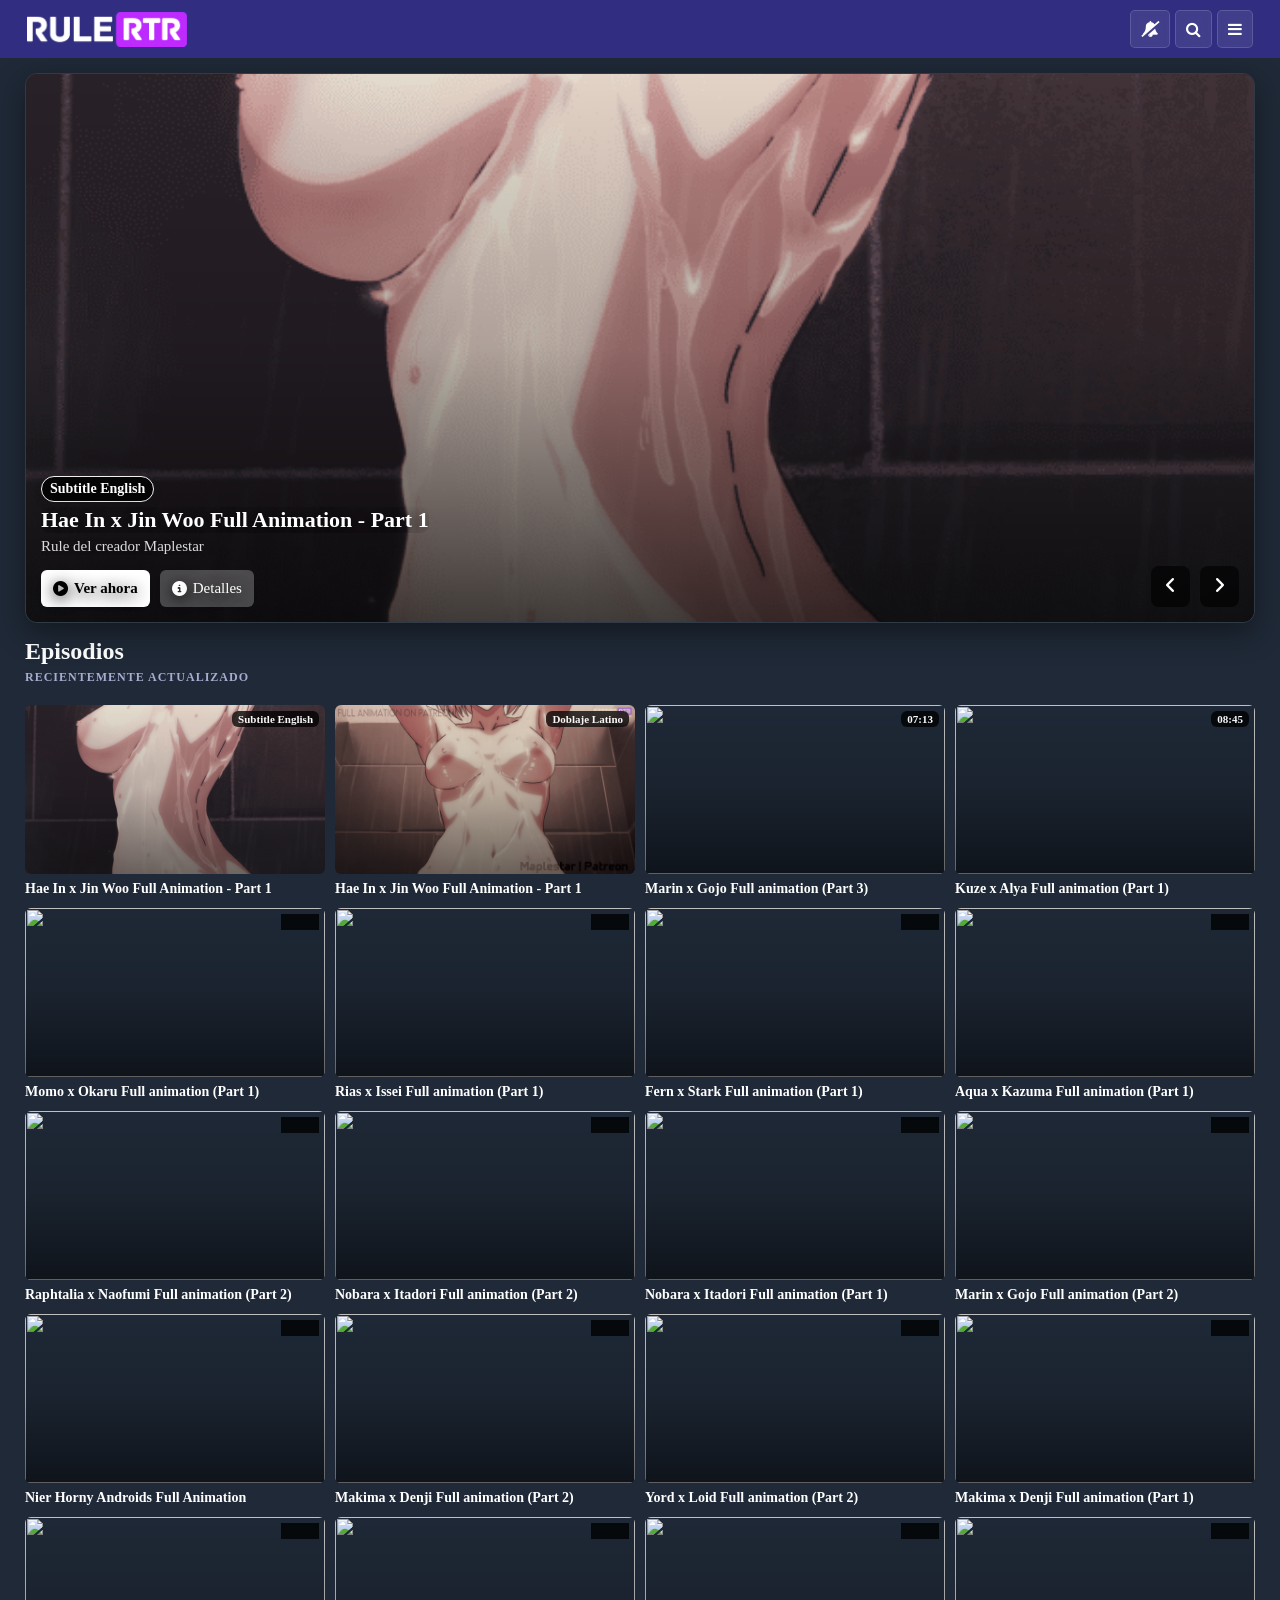
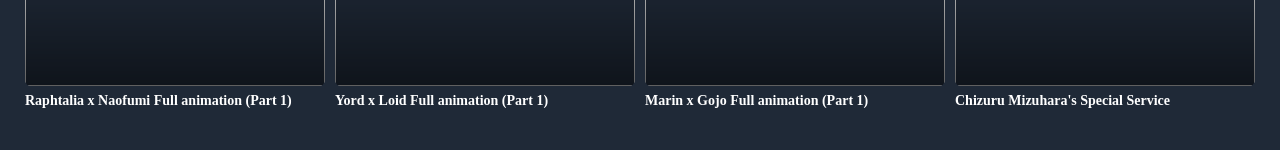
==== index.html @ 1c59bb8b "Update index.html" ====
<!DOCTYPE html>
<html lang="es">
<head>

<script src="https://cdn.onesignal.com/sdks/web/v16/OneSignalSDK.page.js" defer></script>
<script src="/assets/js/Onesignalpush.js" defer></script>
  
<!-- Font Awesome -->
<link rel="stylesheet" href="https://cdnjs.cloudflare.com/ajax/libs/font-awesome/6.5.0/css/all.min.css">
<link rel="stylesheet" href="/assets/css/font-awesome.min.css">
<link rel="preconnect" href="https://fonts.googleapis.com">
<link rel="preconnect" href="https://fonts.gstatic.com" crossorigin>
<link href="https://fonts.googleapis.com/css2?family=Open+Sans:wght@400;600;700;800&display=swap" rel="stylesheet">
<link href="https://fonts.googleapis.com/css2?family=Inter:wght@300;400;500;600;700;800&display=swap" rel="stylesheet">
<link rel="icon" href="https://rule.animertr.com/favicon.ico" type="image/x-icon">
      
<meta property="og:type" content="website">
<meta content='R34 Online | Rule.AnimeRTR.com' property='og:title'/>
<meta content='https://rule.animertr.com' property='og:url'/>
<meta content='article' property='og:type'/>
<meta content='RuleRTR' property='og:site_name'/>
<meta content='Página para ver Rule34 sin anuncios gratis y descargas directas.' property='og:description'/>
<meta content='https://rule.animertr.com/RuleRTR-Portada.webp' property='og:image'/>
<meta content='es_ES' property='og:locale'/>
<meta content='en_US' property='og:locale:alternate'/>
<meta content='en_GB' property='og:locale:alternate'/>
<meta content='RuleRTR' name='twitter:title'/>
<meta content='USARIO-TWITTER' name='twitter:site'/>
<meta content='USARIO-TWITTER' name='twitter:creator'/>
<meta content='summary_large_image' name='twitter:card'/>

  
<!-- CSS Style Configuracion -->
  <link rel="stylesheet" href="/assets/css/header.css">
  <link rel="stylesheet" href="styles.css">
  <link rel="stylesheet" href="/assets/css/copiar.css">
  

  <meta charset="UTF-8" />
  <meta name="viewport" content="width=device-width, initial-scale=1.0" />

  <title> RuleRTR </title>

</head>
  <body>
<header class="header">
  <div class="header-container">
    
<!-- LOGO IZQUIERDA -->
<div class="logo">
  <a href="/">
    <img src="/assets/img/logo.webp">
  </a>
</div>

  <!-- DERECHA -->
  <div class="actions">
  <!-- 🔔 CAMPANA -->
  <button class="icon-btn" id="notifToggle">
    <i class="fa fa-bell-slash" id="bellIcon"></i>
  </button>
  <!-- 🔍 BUSCADOR -->
  <button class="icon-btn" onclick="abrirBusqueda()">
    <i class="fa fa-search"></i>
  </button>
  <!-- ☰ MENU -->
  <button class="icon-btn" onclick="toggleMenu()">
    <i class="fa fa-bars"></i>
  </button>
  </div>

<div id="searchBar">
 <div class="search-container">

  <div class="search-input-wrap">
    <i class="fa fa-search"></i>
    <input type="text" id="searchInput" placeholder="Buscar doujin/codigo..." />
  </div>
  <!-- BOTÓN FILTROS -->
  <a href="/catalogo/" class="filter-btn">
    <i class="fa fa-sliders"></i>
    <span>Filtros</span>
  </a>
  <!-- TU BOTÓN X -->
  <button onclick="cerrarBusqueda()">
    <i class="fa fa-times"></i>
  </button>

</div>
</div>

<!-- WARNING -->
<div id="notifWarning">
  <span class="close" id="closeWarning">✖</span>
  <p style="margin:5px 0;">🔕 Notificaciones bloqueadas</p>
  <a href="https://media.onesignal.com/web-sdk/bell/edge-unblock.png" target="_blank">
    <img src="https://media.onesignal.com/web-sdk/bell/edge-unblock.png">
  </a>
</div>

<!-- TOAST -->
<div id="notifToast">
  <span class="close" id="closeToast">✖</span>
  <p id="toastText" style="margin:5px 0;"></p>
</div>
        

<!-- OVERLAY -->
<div id="overlay" onclick="toggleMenu()"></div>

<!-- MENÚ -->
<div id="menu">
  <div class="menu-links">
    <a href="/"><i class="fa fa-home"></i>Inicio</a>
    <a href="/assets/link/Anime"><i class="fa fa-play-circle"></i>Anime</a>
    <a href="/assets/link/Hentai"><i class="fa fa-heart"></i>Hentai</a>
    <a href="/assets/link/Doujins"><i class="fa fa-book"></i>Doujins</a>
    <a href="/assets/link/Rule34"><i class="fa fa-fire"></i>Rule34</a>
    <a href="/assets/link/ErogeGames"><i class="fa fa-gamepad"></i>EroGames</a>
    <a href="/assets/link/DMCA"><i class="fa fa-ban"></i>DMCA</a>
    <a href="/assets/link/Contacto"><i class="fa fa-envelope"></i>Contacto</a>
    <a href="/assets/link/Donar"><i class="fa fa-paypal"></i>Donar</a>
    <a href="/assets/link/Donar"><i class="fa fa-gift"></i>Membresias</a>
    <a href="/biblioteca"><i class="fa fa-bookmark"></i>Mis Guardados</a>
  </div>

  <div class="menu-social">
    <a href="/assets/link/Twitter" title="X/Twitter"><i class="fa fa-twitter"></i></a>
    <a href="/assets/link/WhatsApp" title="WhatsApp"><i class="fa fa-whatsapp"></i></a>
    <a href="/assets/link/Facebook" title="Facebook"><i class="fa fa-facebook"></i></a>
    <a href="/assets/link/YouTube" title="YouTube"><i class="fa fa-youtube-play"></i></a>
    <a href="/assets/link/Donar" title="Donar"><i class="fa fa-paypal"></i></a>
  </div>
</div>
 
</header>
   

<!-- JS Script Configuracion -->
  <script src="/assets/js/header.js"></script>
  <script src="/assets/js/zoom.js"></script>





    

      
<!-- AQUI COMIENZA EL HTML NORMAL CON JS NORMAL -->
<div class="container">
<div class="slider">
    <div class="slides" id="slides"></div>

    <div class="slider-nav">
    <button onclick="moveSlide(-1)"><i class="fa-solid fa-angle-left"></i></button>
    <button onclick="moveSlide(1)"><i class="fa-solid fa-angle-right"></i></button>
    </div>
  
</div>


<div class="titulo-seccion">
  <h2>Episodios</h2>
  <p>RECIENTEMENTE ACTUALIZADO</p>
</div>


<div class="grid" id="grid"></div>

<script src="app.js"></script>



<div style="height: 40px;"></div>
    
</body>
</html>
---- assets/css/header.css ----
* {
  box-sizing: border-box;
}

@font-face {
  font-family: 'Comic Neue';
  src: url('../fuentes/comic-neue/ComicNeue-Regular.ttf') format('truetype');
  font-weight: 400;
}

@font-face {
  font-family: 'Comic Neue';
  src: url('../fuentes/comic-neue/ComicNeue-Bold.ttf') format('truetype');
  font-weight: 700;
}


@font-face {
  font-family: 'Open Sans';
  src: url('../fuentes/open-sans/OpenSans-Regular.ttf') format('truetype');
  font-weight: 400;
}
@font-face {
  font-family: 'Open Sans';
  src: url('../fuentes/open-sans/OpenSans-SemiBold.ttf') format('truetype');
  font-weight: 600;
}
@font-face {
  font-family: 'Open Sans';
  src: url('../fuentes/open-sans/OpenSans-Bold.ttf') format('truetype');
  font-weight: 700;
}

@font-face {
  font-family: 'Rubik';
  src: url('../fuentes/rubik/Rubik-Regular.ttf') format('truetype');
  font-weight: 400;
}
@font-face {
  font-family: 'Rubik';
  src: url('../fuentes/rubik/Rubik-Medium.ttf') format('truetype');
  font-weight: 500;
}
@font-face {
  font-family: 'Rubik';
  src: url('../fuentes/rubik/Rubik-Bold.ttf') format('truetype');
  font-weight: 700;
}


/* RESET */
html, body {
  margin: 0;
  padding: 0;
  font-family: 'Open Sans', sans-serif;
}

/* HEADER */
.header {
  background: #312e81;
  position: sticky;
  top: 0;
  z-index: 1000;
}

.header-container {
  max-width: 1250px;
  margin: 0 auto; /* 🔥 centra horizontalmente */
  display: flex;
  justify-content: space-between;
  align-items: center;
  padding: 10px 12px 10px 12px; /* Arriba | Derecha | Abajo | Izquierda */
}

/* LOGO */
.logo img {
  height: 35px;
  display: block;
  filter: saturate(1.4) brightness(1.1);
}

/* ICONOS DERECHA */
.actions {
  display: flex;
  gap: 5px;
}

.actions i {
  color: white;
  font-size: 18px;
  cursor: pointer;
  transition: 0.3s;
}

.actions i:hover {
  color: #775cdc;
}

/* MENÚ IZQUIERDA */
#menu {
  position: fixed;
  top: 0;
  left: -260px;
  width: 250px;
  height: 100%;
  background-color: #00384d;
  box-shadow: 2px 0 5px rgba(0,0,0,0.5);
  z-index: 9999999999999999999999999999999;
  transition: left 0.3s ease;
  display: flex;
  flex-direction: column;
  justify-content: space-between;
}

#menu.open {
  left: 0;
}

/* LINKS */
.menu-links a {
  padding: 14px 20px;
  border-bottom: 1px solid rgba(255, 255, 255, 0.1);
  color: white;
  text-decoration: none;
  font-weight: 500;
  font-size: 14px;
  display: flex;
  align-items: center;
  transition: background-color 0.3s ease;
}

.menu-links a:hover {
  background: rgba(255,255,255,0.1);
}
.menu-links a i {
  margin-right: 10px;
  width: 20px;
  text-align: center;
}

/* Mini Div */
.icon-btn {
  background: rgba(255, 255, 255, 0.08); /* 🔥 fondo suave */
  border: 1px solid rgba(255, 255, 255, 0.15); /* borde tenue */
  padding: 10px;
  border-radius: 5px; /* 🔥 más cuadrado redondeado */
  cursor: pointer;

  display: flex;
  align-items: center;
  justify-content: center;

  backdrop-filter: blur(6px); /* ✨ efecto glass */
  -webkit-backdrop-filter: blur(6px);

  transition: all 0.25s ease;
}

.icon-btn i {
 color: rgba(255,255,255,0.9);

  color: white;
  font-size: 16px;
  pointer-events: none; /* 👈 importante */
}

/* Efecto hover bonito */
.icon-btn:hover {
  background: rgba(255, 255, 255, 0.15);

}

/* REDES ABAJO */
.menu-social {
  display: flex;
  justify-content: space-around;
  padding: 12px 0;
  border-top: 1px solid rgba(255,255,255,0.1);
}

.menu-social i {
  color: white;
  font-size: 18px;
  transition: 0.3s;
}

.menu-social i:hover {
  color: #775cdc;
}

/* OVERLAY */
#overlay {
  position: fixed;
  top: 0;
  left: 0;
  width: 100%;
  height: 100%;
  background: rgba(0,0,0,0.4);
  display: none;
  z-index: 1500;
}

#overlay.active {
  display: block;
}

/* BLOQUEAR SCROLL */
.no-scroll {
  overflow: hidden;
}

/* 🔍 BARRA DENTRO DEL HEADER */
#searchBar {
  position: absolute;
  top: 0;
  left: 0;
  width: 100%;
  height: 100%;
  background: #312e81;
  display: flex;
  align-items: center;
  z-index: 2000;
  transform: translateY(-100%);
  transition: 0.3s ease;  
}

#searchBar.active {
  transform: translateY(0);
}

/* INPUT */
.search-container{
  max-width: 1250px;
  width: 100%;
  margin: 0 auto;
  padding: 0 10px;

  display: flex;
  align-items: center;
  gap: 6px;
}

/* INPUT WRAP (FINO) */
.search-input-wrap{
  flex: 1;
  min-width: 0;
  height: 34px;

  display: flex;
  align-items: center;
  gap: 6px;

  padding: 0 10px;

  border-radius: 8px;
  border: 1px solid rgba(255,255,255,0.08);

  background: rgba(0,0,0,0.18);
}

/* ICONO */
.search-input-wrap i{
  font-size: 13px;
  color: rgba(255,255,255,0.55);
}

/* INPUT */
#searchBar input{
  flex: 1;
  height: 100%;
  background: transparent;
  border: none;
  outline: none;

  font-size: 13px;
  color: #eae6ff;
}

#searchBar input::placeholder{
  color: rgba(255,255,255,0.4);
}

/* FILTROS (NO GORDO) */
.filter-btn{
  height: 34px;
  padding: 0 12px;

  display: inline-flex;
  align-items: center;
  gap: 5px;

  border-radius: 8px;
  text-decoration: none;

  font-size: 12px;
  font-weight: 600;

  color: #eae6ff;

  background: rgba(255,255,255,0.08);
  border: 1px solid rgba(255,255,255,0.12);

  transition: all .15s ease;
}

.filter-btn:hover{
  background: rgba(255,255,255,0.14);
}

/* X (IGUAL ESTILO QUE INPUT) */
#searchBar button{
  width: 34px;
  height: 34px;

  border-radius: 8px;

  border: 1px solid rgba(168, 85, 247, 0.6);

  background: rgba(0,0,0,0.18);

  display: flex;
  align-items: center;
  justify-content: center;

  cursor: pointer;

  transition: all .18s ease;

  /* ✨ glow base */

}

/* hover más intenso pero elegante */
#searchBar button:hover{
  border-color: rgba(192, 132, 252, 0.9);


}

/* icono */
#searchBar button i{
  font-size: 13px;
  color: #e9d5ff;
}



/* CAMPANA */
#notifToggle.active i {
  color: #00d1ff;
}
#notifToggle.inactive i {
  color: #fff;
}

/* PANELES */
#notifWarning, #notifToast{
  position:absolute;
  top:60px;
  right:10px;
  width:250px;
  background:#222;
  color:white;
  border-radius:10px;
  padding:10px;
  display:none;
  box-shadow:0 5px 15px rgba(0,0,0,0.3);
  animation:fadeIn 0.2s ease;
  z-index:3000;
}

#notifToast{
  background:#fff;
  color:#111;
}

#notifWarning img{
  width:100%;
  border-radius:6px;
  margin-top:8px;
  cursor:pointer;
}

.close{
  position:absolute;
  top:5px;
  right:8px;
  cursor:pointer;
  font-size:14px;
  color:#aaa;
}
---- styles.css ----
body {
    font-family: 'Open Sans';
    width:100%;
    margin: 0 auto;
    padding-top: 0;
    box-sizing: border-box;
    background: #1f2937;
}


.container {
    max-width: 1250px;
    margin: 15px auto 0; /* Margin bueno we 🔥 */
    padding: 0 10px; /* ← izquierda y derecha */
}




/* GRID */
.grid {
    display: grid;
    grid-template-columns: repeat(4, 1fr);
    gap: 10px;
    padding: 0;
}

@media (max-width: 1024px) {
    .grid { grid-template-columns: repeat(3, 1fr); }
}

@media (max-width: 600px) {
    .grid { grid-template-columns: repeat(2, 1fr); }
}

/* CARD */
.card a {
    text-decoration: none;
    color: inherit;
}

.thumb {
    position: relative;
    overflow: hidden;
    border-radius: 6px;
    aspect-ratio: 16 / 9;
}
.thumb::after {
    content: "";
    position: absolute;
    inset: 0;

    background: linear-gradient(
        to top,
        rgba(0,0,0,0.5),
        rgba(0,0,0,0.15),
        transparent
    );

    pointer-events: none; /* 🔥 importante */
}


.thumb img {
    width: 100%;
    height: 100%;
    object-fit: cover;
    transition: transform .25s ease, filter .25s ease;
}

.card:hover img {
    transform: scale(1.05);
}

.label {
    position: absolute;
    top: 6px;
    right: 6px;

    background: rgba(0, 0, 0, 0.75);
    color: #fff;

    font-size: 11px;
    font-weight: 600;

    padding: 2px 6px;
    border-radius: 6px;

    backdrop-filter: blur(4px);
}

.card-title {
    font-size: 14px;
    font-weight: 600;
    margin-top: 6px;
    line-height: 1.3;
    color: #fff;
    display: -webkit-box;
    -webkit-line-clamp: 2;
    -webkit-box-orient: vertical;
    overflow: hidden;
}

/* SLIDER */
/* SLIDER MODERNO */
.slider {
    position: relative;
    width: 100%;
    height: 550px;
    border-radius: 12px;
    overflow: hidden;
    border: 1px solid rgba(255,255,255,0.08);
    box-shadow: 0 10px 30px rgba(0,0,0,0.4);
}
@media (max-width: 768px) {
    .slider {
        height: 370px; /* 📱 móvil */
    }
}

/* contenedor */
.slides {
    position: relative;
    width: 100%;
    height: 100%;
}

/* cada slide */
.slide {
    position: absolute;
    inset: 0;
    opacity: 0;
    transition: opacity 0.6s ease;
    z-index: 0;
    background-size: cover;
    background-position: center;
}

/* activo */
.slide.active {
    opacity: 1;
    z-index: 1;
}

/* overlay suave */
.slide::after {
    content: "";
    position: absolute;
    inset: 0;
    background: linear-gradient(
        to top,
        rgba(0,0,0,0.7),
        rgba(0,0,0,0.2),
        transparent
    );
}

/* contenido */

/* sombra SOLO al texto */
.slide-info {
    text-shadow: 0 3px 15px rgba(0,0,0,0.9);
}

/* botones */
.slider-nav {
    position: absolute;
    bottom: 15px;
    right: 15px;
    display: flex;
    gap: 10px;
    z-index: 5;
}

.slider-nav button {
    background: rgba(0,0,0,0.6);
    border: none;
    color: white;
    font-size: 18px;
    padding: 10px 14px;
    border-radius: 8px;
    cursor: pointer;
    backdrop-filter: blur(6px);
    transition: 0.2s;
}

.slider-nav button:hover {
    background: rgba(255,255,255,0.2);
}
/* BOTONES */
.nav-btn{
  pointer-events: all;
  background: rgba(0,0,0,0.6);
  border: none;
  padding: 14px;
  border-radius: 12px;
  cursor: pointer;
}



.slide-content {
    position: absolute;
    margin-bottom: 0px;
    inset: 0;
    display: flex;
    align-items: flex-end;
    padding: 15px;
    text-decoration: none;
    color: white;
    z-index: 2;
}

.slide-info {
  max-width: 100%;
  box-sizing: border-box;
  word-wrap: break-word;
  overflow-wrap: break-word;
}
@media (max-width: 768px) {
  .slide-info p {
    display: -webkit-box;
    -webkit-line-clamp: 3; /* limita líneas */
    -webkit-box-orient: vertical;
    overflow: hidden;
  }
}

.slide-label {
    font-size: 14px;
    margin-bottom: 5px;
    background: rgba(0, 0, 0, 0.75);
    color: #fff;
    font-weight: 600;
    padding: 4px 8px;
    border-radius: 16px;
    backdrop-filter: blur(4px);
    border: 1px solid #F7F7F7;
    display: inline-flex;   /* mejor alineación */
    width: fit-content;     /* se ajusta al contenido */
    max-width: 100%;        /* evita overflow en móvil */
}

/* 🔥 título en 1 línea */
.slide-title {
    font-size: 22px;
    
    font-weight: bold;
    border-radius: 8px;
    white-space: nowrap;
    overflow: hidden;
    text-overflow: ellipsis;
}

.slide-desc {
    font-size: 15px;
    opacity: 0.85;
    margin: 5px 0 15px;

    display: -webkit-box;
    -webkit-line-clamp: 2;
    -webkit-box-orient: vertical;
    overflow: hidden;
}

.slide-buttons {
    display: flex;
    gap: 10px;
}
.slide-buttons a {
    text-decoration: none;
    color: inherit;
}

.btn {
    font-size: 15px;
    padding: 10px 12px;
    border-radius: 6px;
    cursor: pointer;
    text-decoration: none; /* 🔥 quita la línea */
    color: inherit;        /* 🔥 evita azul raro */
    display: inline-flex;  /* 🔥 mantiene alineación */
}

.btn.play {
    background: #fff;
    color: #000;
    font-weight: 600;
    display: flex;
    align-items: center;
    gap: 6px;
}

.btn.info {
    background: rgba(255,255,255,0.25);
    backdrop-filter: blur(6px);
    display: flex;
    align-items: center;
    gap: 6px;
}








.titulo-seccion h2 {
  font-size: 24px;       /* Tamaño similar a la imagen */
  color: #fff;
  font-weight: 700;       /* Negrita */
  margin: 15px 0 5px 0;   /* margen superior e inferior */
}

.titulo-seccion p {
  font-size: 12px;        /* Tamaño más pequeño */
  font-weight: 600;       /* Negrita */
  letter-spacing: 1px;    /* espaciado de letras */
  color: #A7ACD1;         /* color gris claro */
  margin: 0 0 20px 0;     /* margen inferior para separación */
  text-transform: uppercase; /* para que quede en mayúsculas */
}
---- assets/css/copiar.css ----
/* Bloquear selección en todo por defecto */
* {
  user-select: none;
  -webkit-user-select: none;
  -webkit-tap-highlight-color: transparent;
}

*:focus {
  outline: none;
}

/* Permitir selección solo en título y sinopsis */
.anime-info h1,
.sinopsis,
.sinopsis * {
  user-select: text !important;
  -webkit-user-select: text !important;
}

/* Estilo visual cuando se selecciona texto */
.anime-info h1::selection,
.sinopsis::selection,
.sinopsis *::selection {
  background-color: rgba(180, 180, 180, 0.4);

}
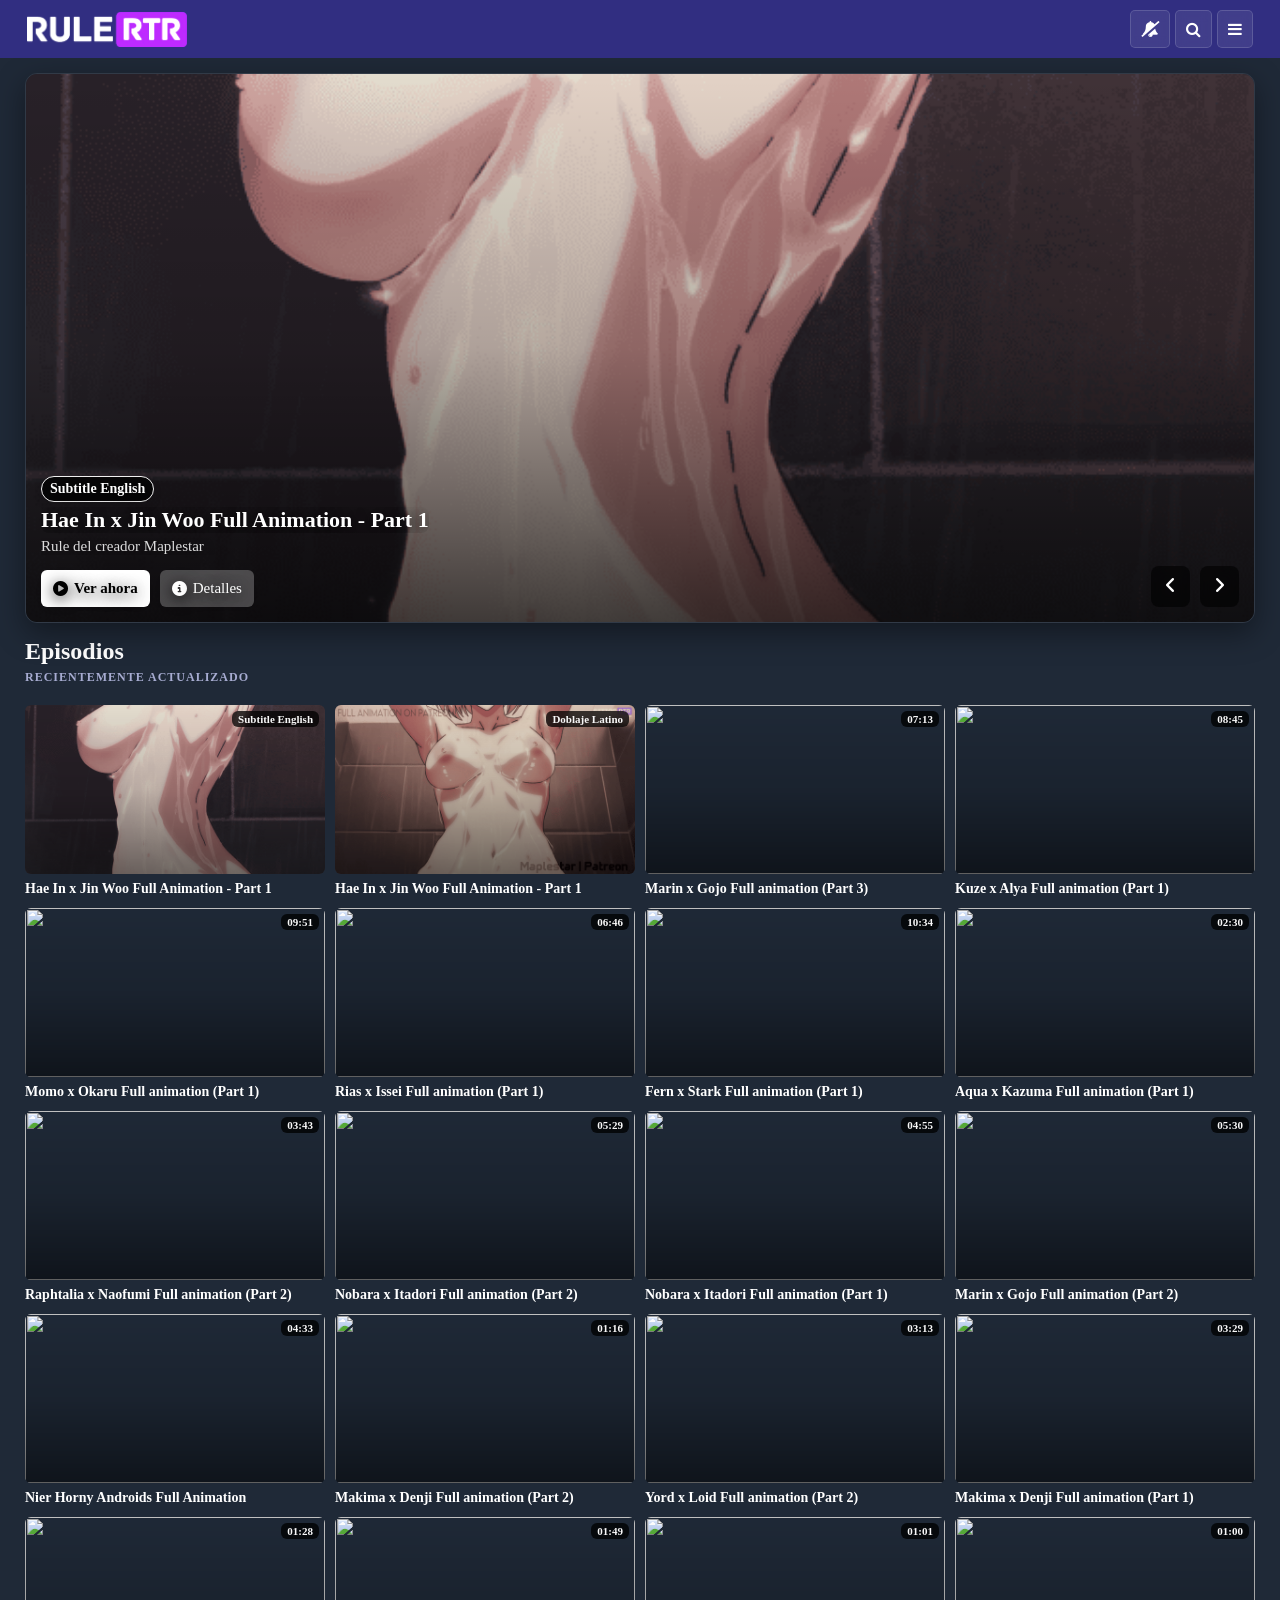
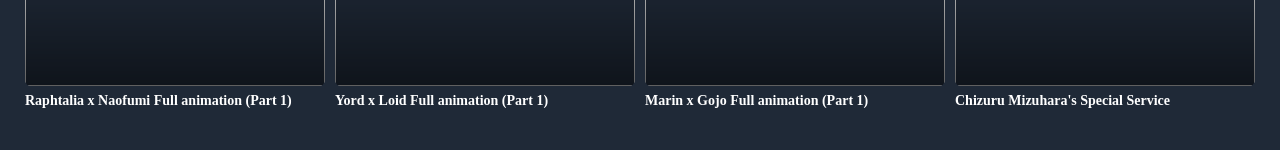
==== commit daa9f304: "Update index.html" ====
--- a/index.html
+++ b/index.html
@@ -20,7 +20,7 @@
 <meta content='article' property='og:type'/>
 <meta content='RuleRTR' property='og:site_name'/>
 <meta content='Página para ver Rule34 sin anuncios gratis y descargas directas.' property='og:description'/>
-<meta content='https://rule.animertr.com/RuleRTR-Portada.webp' property='og:image'/>
+<meta content='https://rule.animertr.com/assets/img/portada.webp' property='og:image'/>
 <meta content='es_ES' property='og:locale'/>
 <meta content='en_US' property='og:locale:alternate'/>
 <meta content='en_GB' property='og:locale:alternate'/>
@@ -74,7 +74,7 @@
 
   <div class="search-input-wrap">
     <i class="fa fa-search"></i>
-    <input type="text" id="searchInput" placeholder="Buscar doujin/codigo..." />
+    <input type="text" id="searchInput" placeholder="Buscar rule..." />
   </div>
   <!-- BOTÓN FILTROS -->
   <a href="/catalogo/" class="filter-btn">
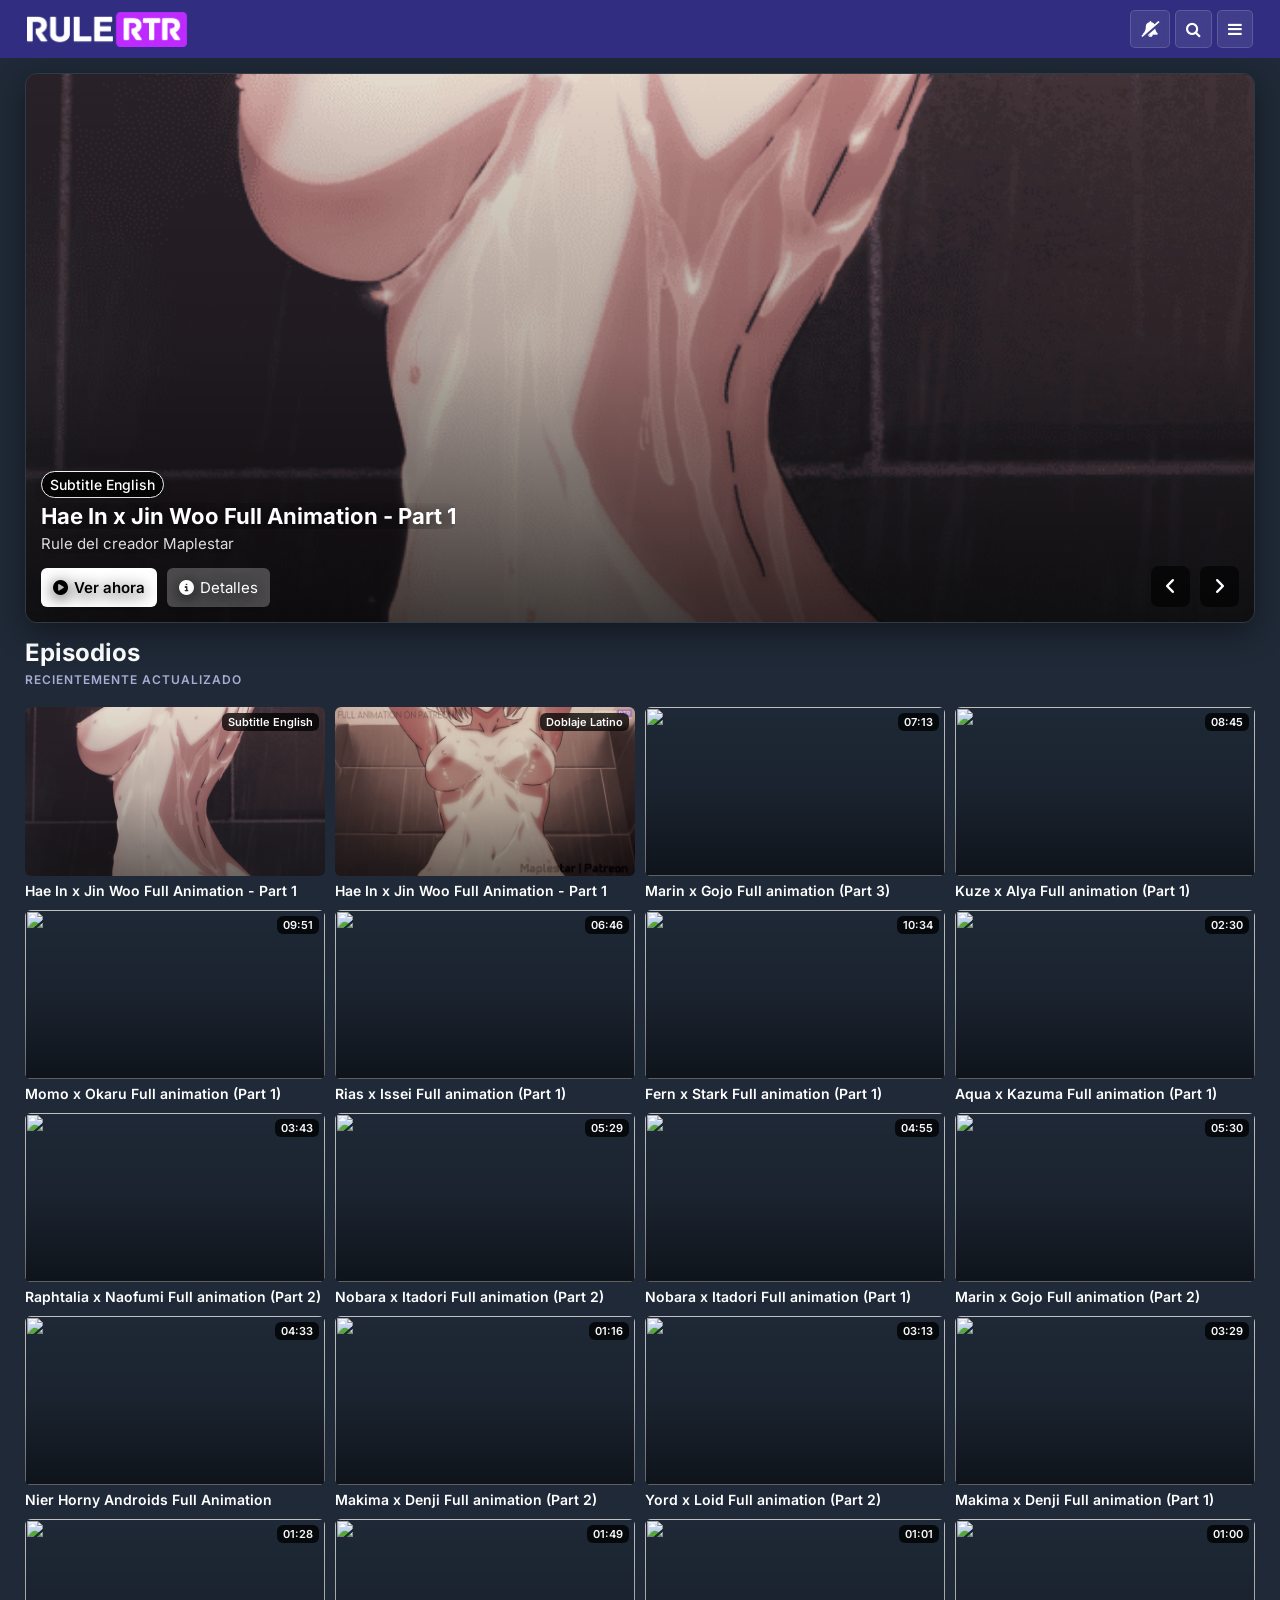
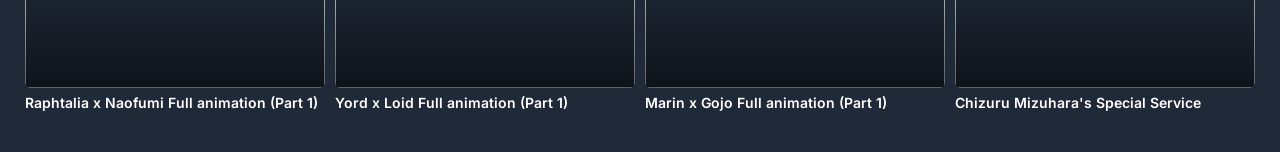
==== commit 9615af83: "Update index.html" ====
--- a/index.html
+++ b/index.html
@@ -10,8 +10,6 @@
 <link rel="stylesheet" href="/assets/css/font-awesome.min.css">
 <link rel="preconnect" href="https://fonts.googleapis.com">
 <link rel="preconnect" href="https://fonts.gstatic.com" crossorigin>
-<link href="https://fonts.googleapis.com/css2?family=Open+Sans:wght@400;600;700;800&display=swap" rel="stylesheet">
-<link href="https://fonts.googleapis.com/css2?family=Inter:wght@300;400;500;600;700;800&display=swap" rel="stylesheet">
 <link rel="icon" href="https://rule.animertr.com/favicon.ico" type="image/x-icon">
       
 <meta property="og:type" content="website">
@@ -33,6 +31,7 @@
 <!-- CSS Style Configuracion -->
   <link rel="stylesheet" href="/assets/css/header.css">
   <link rel="stylesheet" href="styles.css">
+  <link rel="stylesheet" href="/assets/css/fonts.css">
   <link rel="stylesheet" href="/assets/css/copiar.css">
   
 
@@ -170,7 +169,14 @@
 
 <script src="app.js"></script>
 
-
+<!-- LOADER SIMPLE (espera TODO) -->
+<div id="loader">
+  <div class="loader-box">
+    <div class="loader-bar">
+      <span></span>
+    </div>
+  </div>
+</div>
 
 <div style="height: 40px;"></div>
     
--- a/styles.css
+++ b/styles.css
@@ -1,12 +1,18 @@
 body {
-    font-family: 'Open Sans';
+    font-family: "Inter" !important;
     width:100%;
     margin: 0 auto;
     padding-top: 0;
     box-sizing: border-box;
     background: #1f2937;
 }
-
+input,
+textarea,
+select,
+button,
+option {
+  font-family: "Inter" !important;
+}
 
 .container {
     max-width: 1250px;
@@ -231,7 +237,7 @@
     margin-bottom: 5px;
     background: rgba(0, 0, 0, 0.75);
     color: #fff;
-    font-weight: 600;
+    font-weight: 500;
     padding: 4px 8px;
     border-radius: 16px;
     backdrop-filter: blur(4px);
--- a/assets/css/fonts.css
+++ b/assets/css/fonts.css
@@ -0,0 +1,66 @@
+@font-face {
+  font-family: "Inter";
+  src: url("/assets/fuentes/inter/inter-v20-latin-regular.woff2") format("woff2");
+  font-weight: 400;
+  font-style: normal;
+  font-display: swap;
+}
+
+@font-face {
+  font-family: "Inter";
+  src: url("/assets/fuentes/inter/inter-v20-latin-italic.woff2") format("woff2");
+  font-weight: 400;
+  font-style: italic;
+  font-display: swap;
+}
+
+/* 500 */
+@font-face {
+  font-family: "Inter";
+  src: url("/assets/fuentes/inter/inter-v20-latin-500.woff2") format("woff2");
+  font-weight: 500;
+  font-style: normal;
+  font-display: swap;
+}
+
+@font-face {
+  font-family: "Inter";
+  src: url("/assets/fuentes/inter/inter-v20-latin-500italic.woff2") format("woff2");
+  font-weight: 500;
+  font-style: italic;
+  font-display: swap;
+}
+
+/* 600 */
+@font-face {
+  font-family: "Inter";
+  src: url("/assets/fuentes/inter/inter-v20-latin-600.woff2") format("woff2");
+  font-weight: 600;
+  font-style: normal;
+  font-display: swap;
+}
+
+@font-face {
+  font-family: "Inter";
+  src: url("/assets/fuentes/inter/inter-v20-latin-600italic.woff2") format("woff2");
+  font-weight: 600;
+  font-style: italic;
+  font-display: swap;
+}
+
+/* 700 */
+@font-face {
+  font-family: "Inter";
+  src: url("/assets/fuentes/inter/inter-v20-latin-700.woff2") format("woff2");
+  font-weight: 700;
+  font-style: normal;
+  font-display: swap;
+}
+
+@font-face {
+  font-family: "Inter";
+  src: url("/assets/fuentes/inter/inter-v20-latin-700italic.woff2") format("woff2");
+  font-weight: 700;
+  font-style: italic;
+  font-display: swap;
+}
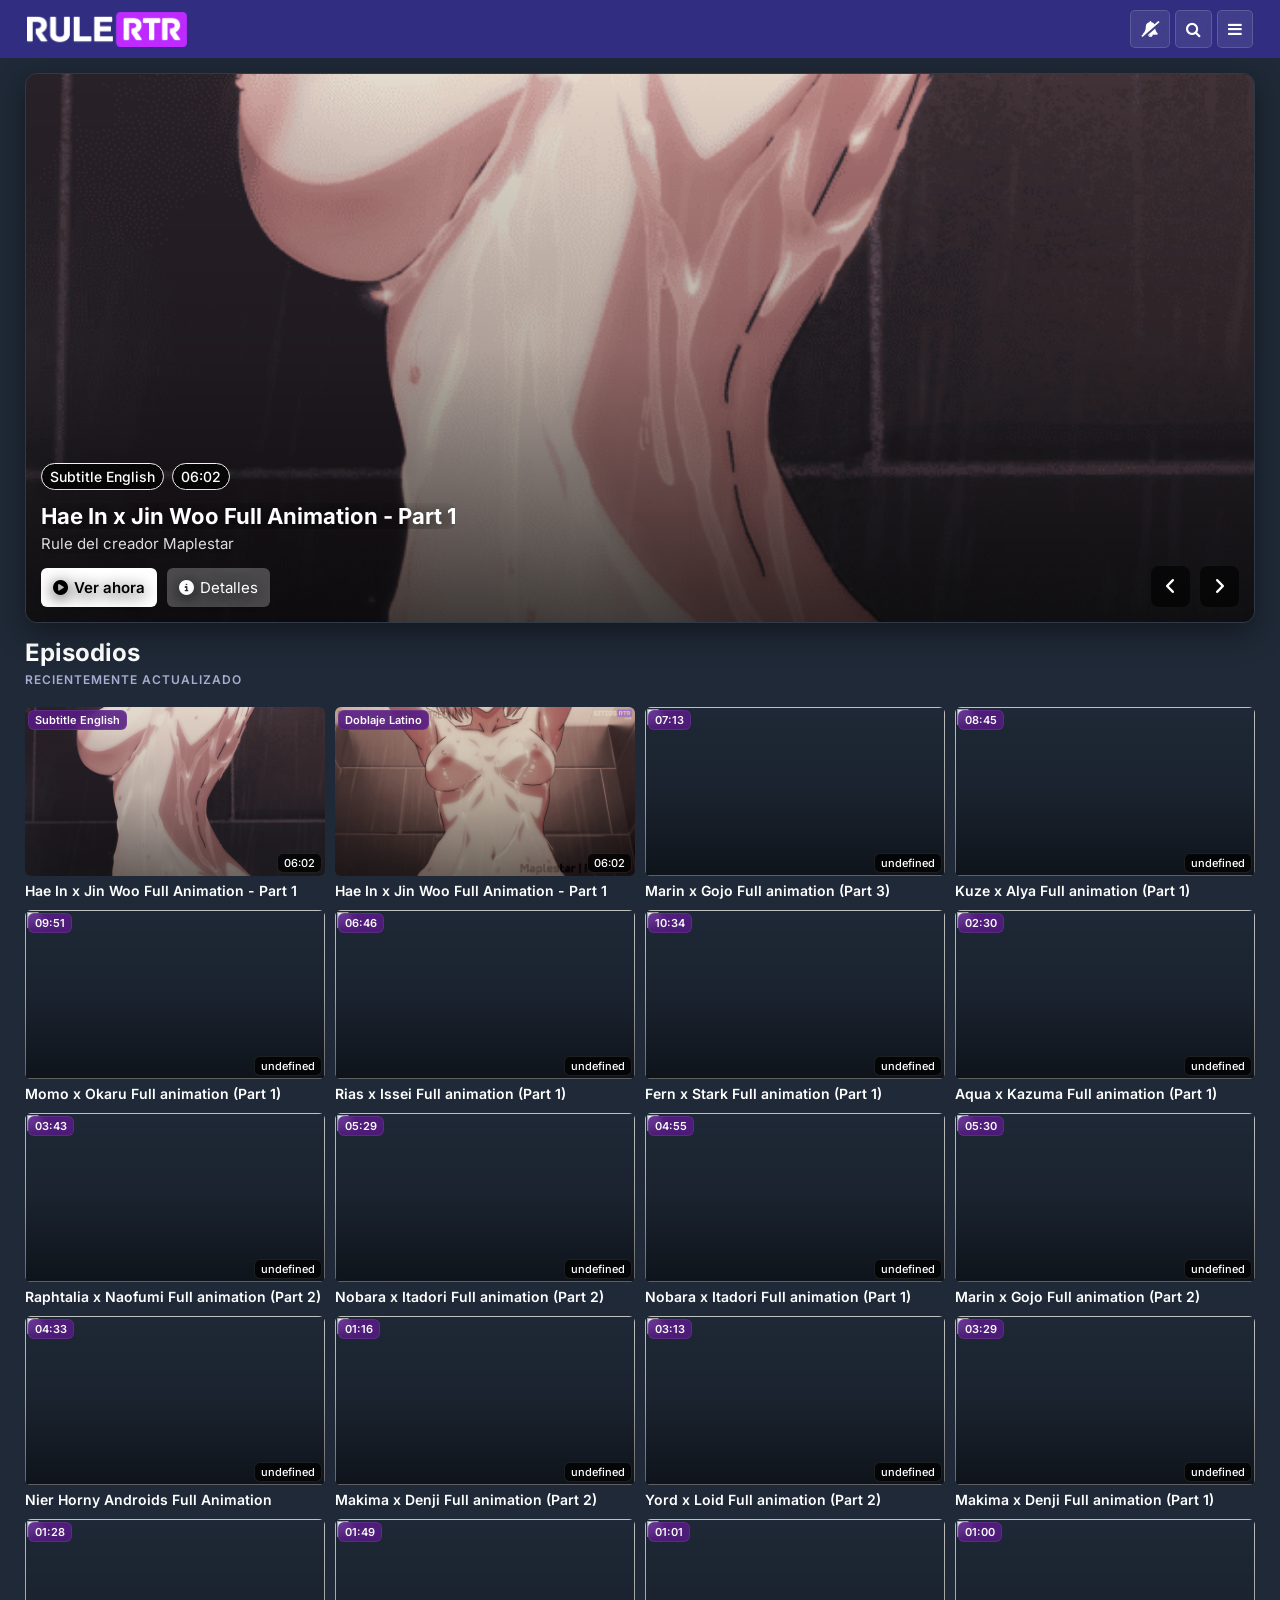
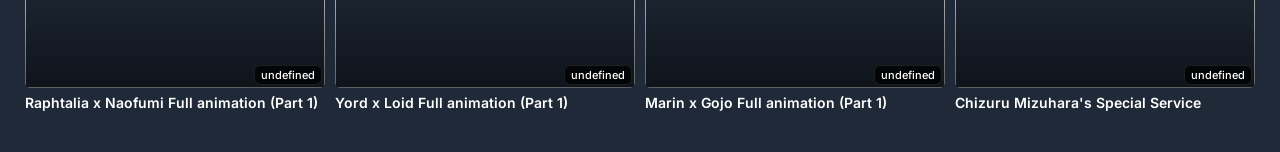
==== commit f7704bd1: "Update index.html" ====
--- a/index.html
+++ b/index.html
@@ -1,9 +1,6 @@
 <!DOCTYPE html>
 <html lang="es">
 <head>
-
-<script src="https://cdn.onesignal.com/sdks/web/v16/OneSignalSDK.page.js" defer></script>
-<script src="/assets/js/Onesignalpush.js" defer></script>
   
 <!-- Font Awesome -->
 <link rel="stylesheet" href="https://cdnjs.cloudflare.com/ajax/libs/font-awesome/6.5.0/css/all.min.css">
@@ -29,10 +26,16 @@
 
   
 <!-- CSS Style Configuracion -->
+  <link rel="stylesheet" href="/assets/css/loader.css">
   <link rel="stylesheet" href="/assets/css/header.css">
   <link rel="stylesheet" href="styles.css">
   <link rel="stylesheet" href="/assets/css/fonts.css">
   <link rel="stylesheet" href="/assets/css/copiar.css">
+
+<!-- JS prioridad Configuracion -->
+<script src="https://cdn.onesignal.com/sdks/web/v16/OneSignalSDK.page.js" defer></script>
+<script src="/assets/js/Onesignalpush.js" defer></script>
+<script src="/assets/js/loader.js" defer></script>
   
 
   <meta charset="UTF-8" />
@@ -42,6 +45,16 @@
 
 </head>
   <body>
+
+<!-- LOADER SIMPLE (espera TODO) -->
+<div id="loader">
+  <div class="loader-box">
+    <div class="loader-bar">
+      <span></span>
+    </div>
+  </div>
+</div>
+    
 <header class="header">
   <div class="header-container">
     
@@ -109,6 +122,39 @@
 
 <!-- MENÚ -->
 <div id="menu">
+  <div class="menu-profile">
+    <div class="menu-profile-bg"></div>
+
+    <button class="menu-profile-help" id="menuProfileHelp" type="button" onclick="toggleMenuInstructions(event)" aria-label="Ver instrucciones" aria-expanded="false">
+      <i class="fa fa-exclamation"></i>
+    </button>
+
+    <div class="menu-instructions-panel" id="menuInstructionsPanel" aria-hidden="true">
+      <strong>Instrucciones</strong>
+      <span>Configura tu nombre desde Biblioteca.</span>
+      <span>Toca la foto para cambiar tu perfil.</span>
+      <span>Todo se guarda solo en este dispositivo.</span>
+    </div>
+
+    <button class="menu-profile-avatar" id="profilePreview" type="button" onclick="openProfilePanel()" aria-label="Ver perfil">
+      <img id="profilePreviewImg" alt="Foto de perfil">
+      <i class="fa fa-user"></i>
+    </button>
+
+    <div class="menu-profile-info">
+      <p class="menu-profile-kicker">Biblioteca local</p>
+      <p class="menu-profile-title" id="menuLibraryName">Mi biblioteca</p>
+      <p class="menu-profile-subtitle" id="menuLibrarySubtitle">Instrucciones en &quot;!&quot;</p>
+    </div>
+
+    <a class="menu-profile-library" href="/favoritos.html">
+      <i class="fa fa-bookmark"></i>
+      <span>Ver mi biblioteca</span>
+    </a>
+
+    <input class="profile-file-input" id="profileImageInput" type="file" accept="image/*">
+  </div>
+
   <div class="menu-links">
     <a href="/"><i class="fa fa-home"></i>Inicio</a>
     <a href="/assets/link/Anime"><i class="fa fa-play-circle"></i>Anime</a>
@@ -131,7 +177,37 @@
     <a href="/assets/link/Donar" title="Donar"><i class="fa fa-paypal"></i></a>
   </div>
 </div>
- 
+    
+ <div id="profilePanel" class="profile-panel" aria-hidden="true">
+  <div class="profile-panel-backdrop" onclick="closeProfilePanel()"></div>
+
+  <div class="profile-card" role="dialog" aria-modal="true" aria-label="Perfil local">
+    <button class="profile-card-close" type="button" onclick="closeProfilePanel()" aria-label="Cerrar">
+      <i class="fa fa-times"></i>
+    </button>
+
+    <div class="profile-card-glow"></div>
+
+    <div class="profile-card-avatar" id="profilePanelPreview">
+      <img id="profilePanelImg" alt="Foto de perfil grande">
+      <i class="fa fa-user"></i>
+    </div>
+
+    <h3 id="profilePanelTitle">Mi biblioteca</h3>
+    <p id="profilePanelSubtitle">Personaliza tu biblioteca en este dispositivo.</p>
+
+    <div class="profile-card-actions">
+      <button type="button" onclick="triggerProfileImagePicker()">
+        <i class="fa fa-camera"></i> Cambiar foto
+      </button>
+      <button type="button" class="danger" onclick="removeProfileImage()">
+        <i class="fa fa-trash"></i> Quitar
+      </button>
+    </div>
+
+  </div>
+</div>
+
 </header>
    
 
@@ -169,14 +245,7 @@
 
 <script src="app.js"></script>
 
-<!-- LOADER SIMPLE (espera TODO) -->
-<div id="loader">
-  <div class="loader-box">
-    <div class="loader-bar">
-      <span></span>
-    </div>
-  </div>
-</div>
+
 
 <div style="height: 40px;"></div>
     
--- a/assets/css/loader.css
+++ b/assets/css/loader.css
@@ -0,0 +1,44 @@
+/* 🔒 BLOQUEAR SCROLL */
+body.loading {
+  overflow: hidden;
+}
+
+/* loader */
+#loader {
+  position: fixed;
+  inset: 0;
+  z-index: 999999; 
+  display: flex;
+  align-items: center;
+  justify-content: center;
+  background: #1f2937;
+}
+
+/* contenedor */
+.loader-box {
+  width: min(80%, 260px);
+}
+
+/* barra */
+.loader-bar {
+  width: 100%;
+  height: 6px;
+  border-radius: 999px;
+  background: rgba(255,255,255,.12);
+  overflow: hidden;
+}
+
+/* animación */
+.loader-bar span {
+  display: block;
+  width: 40%;
+  height: 100%;
+  border-radius: inherit;
+  background: linear-gradient(90deg, #1682d8, #921da6);
+  animation: loadbar 1.2s ease-in-out infinite;
+}
+
+@keyframes loadbar {
+  0%   { transform: translateX(-120%); }
+  100% { transform: translateX(260%); }
+}
--- a/assets/css/header.css
+++ b/assets/css/header.css
@@ -389,3 +389,1145 @@
   font-size:14px;
   color:#aaa;
 }
+
+
+
+
+
+
+
+
+
+
+.profile-panel {
+  position: fixed;
+  inset: 0;
+  z-index: 3000;
+  display: none;
+  align-items: center;
+  justify-content: center;
+  padding: 18px;
+}
+
+.profile-panel.active {
+  display: flex;
+}
+
+.profile-panel-backdrop {
+  position: absolute;
+  inset: 0;
+  background: rgba(0,0,0,.58);
+  backdrop-filter: blur(5px);
+  -webkit-backdrop-filter: blur(5px);
+}
+
+.profile-card {
+  position: relative;
+  width: min(92vw, 320px);
+  overflow: hidden;
+  text-align: center;
+  border-radius: 24px;
+  padding: 24px 18px 18px;
+  color: #fff;
+  background:
+    radial-gradient(circle at 22% 0%, rgba(22,130,216,.48), transparent 38%),
+    radial-gradient(circle at 90% 5%, rgba(147,51,234,.50), transparent 35%),
+    linear-gradient(180deg, rgba(15,23,42,.98), rgba(17,24,39,.98));
+  border: 1px solid rgba(255,255,255,.14);
+  box-shadow: 0 25px 65px rgba(0,0,0,.50);
+}
+
+.profile-card-glow {
+  position: absolute;
+  inset: 0;
+  background: linear-gradient(135deg, rgba(255,255,255,.11), transparent 40%);
+  pointer-events: none;
+}
+
+.profile-card-close {
+  position: absolute;
+  top: 10px;
+  right: 10px;
+  width: 34px;
+  height: 34px;
+  border: 1px solid rgba(255,255,255,.14);
+  border-radius: 12px;
+  color: #fff;
+  background: rgba(255,255,255,.09);
+  cursor: pointer;
+  z-index: 2;
+}
+
+.profile-card-avatar {
+  position: relative;
+  z-index: 1;
+  width: 122px;
+  height: 122px;
+  margin: 0 auto 13px;
+  border-radius: 34px;
+  display: grid;
+  place-items: center;
+  overflow: hidden;
+  background: linear-gradient(135deg, rgba(22,130,216,.9), rgba(147,51,234,.95));
+  border: 3px solid rgba(255,255,255,.32);
+  box-shadow: 0 18px 38px rgba(0,0,0,.36);
+}
+
+.profile-card-avatar img {
+  width: 100%;
+  height: 100%;
+  object-fit: cover;
+  display: none;
+}
+
+.profile-card-avatar.has-image img {
+  display: block;
+}
+
+.profile-card-avatar.has-image i {
+  display: none;
+}
+
+.profile-card-avatar i {
+  font-size: 48px;
+  color: #fff;
+}
+
+.profile-card h3 {
+  position: relative;
+  z-index: 1;
+  margin: 0 0 5px;
+  font-size: 19px;
+  letter-spacing: .2px;
+}
+
+.profile-card p {
+  position: relative;
+  z-index: 1;
+  margin: 0 0 15px;
+  color: rgba(255,255,255,.72);
+  font-size: 13px;
+}
+
+.profile-card-actions {
+  position: relative;
+  z-index: 1;
+  display: grid;
+  grid-template-columns: 1fr 1fr;
+  gap: 8px;
+}
+
+.profile-card-actions button,
+.profile-card-library {
+  min-height: 38px;
+  border-radius: 13px;
+  border: 1px solid rgba(255,255,255,.14);
+  color: #fff;
+  background: rgba(255,255,255,.10);
+  font-size: 13px;
+  font-weight: 700;
+  cursor: pointer;
+  text-decoration: none;
+  display: flex;
+  align-items: center;
+  justify-content: center;
+  gap: 7px;
+  transition: transform .2s ease, background .2s ease, border-color .2s ease;
+}
+
+.profile-card-actions button:hover,
+.profile-card-library:hover {
+  transform: translateY(-1px);
+  background: rgba(255,255,255,.17);
+  border-color: rgba(255,255,255,.24);
+}
+
+.profile-card-actions .danger {
+  background: rgba(239,68,68,.14);
+}
+
+.profile-card-library {
+  position: relative;
+  z-index: 1;
+  margin-top: 9px;
+  background: linear-gradient(135deg, rgba(22,130,216,.28), rgba(147,51,234,.28));
+}
+
+@media (max-width: 420px) {
+  .menu-profile {
+    padding: 16px 12px 14px;
+  }
+
+  .menu-links a {
+    padding: 12px 16px;
+  }
+
+  .profile-card {
+    width: min(94vw, 310px);
+  }
+}
+
+
+/* ===== AJUSTE TOP: PERFIL LIMPIO SIN CÁMARA ===== */
+#menu {
+  width: 250px;
+  background:
+    radial-gradient(circle at 35% -12%, rgba(147, 51, 234, .30), transparent 34%),
+    linear-gradient(180deg, #07384d 0%, #062f43 46%, #052838 100%);
+}
+
+.menu-profile {
+  padding: 0;
+  border-bottom: 1px solid rgba(255,255,255,.08);
+  box-shadow: none;
+  background:
+    linear-gradient(145deg, rgba(147,51,234,.70) 0%, rgba(22,130,216,.44) 42%, rgba(7,56,77,.98) 100%);
+}
+
+.menu-profile-bg {
+  background:
+    radial-gradient(circle at 18% 8%, rgba(255,255,255,.16), transparent 24%),
+    radial-gradient(circle at 82% 18%, rgba(255,255,255,.11), transparent 22%),
+    linear-gradient(180deg, transparent 0%, rgba(0,0,0,.16) 100%);
+}
+
+.menu-profile::after {
+  content: "";
+  position: absolute;
+  left: 14px;
+  right: 14px;
+  bottom: 0;
+  height: 1px;
+  background: linear-gradient(90deg, transparent, rgba(255,255,255,.18), transparent);
+}
+
+.menu-profile-avatar {
+  width: 82px;
+  height: 82px;
+  margin: 18px auto 9px;
+  border-radius: 26px;
+  background:
+    linear-gradient(135deg, rgba(255,255,255,.16), rgba(255,255,255,.04)),
+    linear-gradient(135deg, #1682d8, #9333ea);
+  border: 1px solid rgba(255,255,255,.34);
+  box-shadow:
+    0 14px 30px rgba(0,0,0,.32),
+    0 0 0 5px rgba(255,255,255,.06);
+}
+
+.menu-profile-avatar::before {
+  content: "";
+  position: absolute;
+  inset: -1px;
+  border-radius: inherit;
+  background: linear-gradient(135deg, rgba(255,255,255,.55), transparent 42%, rgba(147,51,234,.35));
+  opacity: .65;
+  pointer-events: none;
+  z-index: 1;
+  mix-blend-mode: screen;
+}
+
+.menu-profile-avatar::after {
+  inset: 5px;
+  border-radius: 21px;
+  border: 1px solid rgba(255,255,255,.14);
+  z-index: 2;
+}
+
+.menu-profile-avatar img,
+.menu-profile-avatar > i {
+  position: relative;
+  z-index: 0;
+}
+
+.menu-profile-avatar:hover {
+  transform: translateY(-2px) scale(1.015);
+  box-shadow:
+    0 18px 38px rgba(0,0,0,.38),
+    0 0 0 6px rgba(147, 51, 234, .12);
+}
+
+.avatar-edit-dot {
+  display: none !important;
+}
+
+.menu-profile-info {
+  padding: 0 14px 15px;
+}
+
+.menu-profile-kicker {
+  margin: 0 auto 4px;
+  width: max-content;
+  max-width: 100%;
+  padding: 4px 10px;
+  border-radius: 999px;
+  color: rgba(255,255,255,.88);
+  background: rgba(255,255,255,.11);
+  border: 1px solid rgba(255,255,255,.12);
+  font-size: 10px;
+  font-weight: 800;
+  letter-spacing: .6px;
+  text-transform: uppercase;
+}
+
+.menu-profile-title {
+  margin: 0;
+  font-size: 17px;
+  line-height: 1.1;
+  text-shadow: 0 2px 10px rgba(0,0,0,.24);
+}
+
+.menu-profile-subtitle {
+  display: inline-flex;
+  align-items: center;
+  justify-content: center;
+  margin: 8px auto 0;
+  padding: 6px 11px;
+  max-width: none;
+  border-radius: 999px;
+  color: rgba(255,255,255,.86);
+  background: rgba(0,0,0,.16);
+  border: 1px solid rgba(255,255,255,.10);
+  font-size: 11px;
+  font-weight: 700;
+  line-height: 1;
+}
+
+.menu-links {
+  padding: 0;
+  margin: 0;
+}
+
+.menu-links a {
+  min-height: 46px;
+  padding: 0 18px;
+  border-bottom: 1px solid rgba(255,255,255,.075);
+  background: transparent;
+}
+
+.menu-links a:first-child {
+  border-top: 0;
+}
+
+.menu-links a:hover {
+  background: linear-gradient(90deg, rgba(147,51,234,.18), rgba(22,130,216,.10));
+}
+
+.menu-social {
+  padding: 10px 0;
+  margin-top: auto;
+}
+
+.profile-card {
+  width: min(92vw, 340px);
+  padding: 18px;
+  border-radius: 26px;
+  background:
+    radial-gradient(circle at 24% 0%, rgba(147,51,234,.48), transparent 34%),
+    radial-gradient(circle at 85% 5%, rgba(22,130,216,.44), transparent 36%),
+    linear-gradient(180deg, rgba(15,23,42,.98), rgba(7,56,77,.98));
+}
+
+.profile-card::before {
+  content: "";
+  position: absolute;
+  inset: 0;
+  background: linear-gradient(135deg, rgba(255,255,255,.12), transparent 38%);
+  pointer-events: none;
+}
+
+.profile-card-avatar {
+  width: 140px;
+  height: 140px;
+  margin: 10px auto 14px;
+  border-radius: 38px;
+  border: 1px solid rgba(255,255,255,.35);
+  box-shadow:
+    0 22px 45px rgba(0,0,0,.42),
+    0 0 0 7px rgba(255,255,255,.055);
+}
+
+.profile-card h3 {
+  font-size: 21px;
+}
+
+.profile-card p {
+  margin-bottom: 16px;
+}
+
+.profile-card-actions button,
+.profile-card-library {
+  min-height: 41px;
+  border-radius: 14px;
+}
+
+@media (max-width: 420px) {
+  .menu-profile-avatar {
+    width: 78px;
+    height: 78px;
+    margin-top: 16px;
+  }
+
+  .menu-profile-info {
+    padding-bottom: 14px;
+  }
+
+  .menu-links a {
+    min-height: 44px;
+  }
+}
+
+/* ===== AJUSTE FINAL: BIBLIOTECA VISIBLE + SIN HOVER LEVANTADO ===== */
+.menu-profile {
+  background:
+    radial-gradient(circle at 14% 0%, rgba(255,255,255,.16), transparent 24%),
+    radial-gradient(circle at 88% 8%, rgba(147,51,234,.30), transparent 28%),
+    linear-gradient(145deg, rgba(147,51,234,.64) 0%, rgba(22,130,216,.40) 44%, rgba(7,56,77,.98) 100%);
+}
+
+.menu-profile-avatar {
+  margin: 17px auto 10px;
+  cursor: pointer;
+  transition: box-shadow .2s ease, filter .2s ease, border-color .2s ease, background .2s ease;
+}
+
+.menu-profile-avatar:hover {
+  transform: none !important;
+  filter: brightness(1.06);
+  border-color: rgba(255,255,255,.46);
+  box-shadow:
+    0 14px 30px rgba(0,0,0,.34),
+    0 0 0 5px rgba(255,255,255,.075),
+    0 0 22px rgba(147,51,234,.22);
+}
+
+.menu-profile-info {
+  padding: 0 12px 12px;
+}
+
+.menu-profile-title {
+  font-size: 16px;
+}
+
+.menu-profile-subtitle {
+  display: block;
+  width: fit-content;
+  max-width: 100%;
+  margin: 7px auto 10px;
+  padding: 0;
+  border: 0;
+  background: transparent;
+  color: rgba(255,255,255,.76);
+  font-size: 11.5px;
+  font-weight: 600;
+  line-height: 1.25;
+}
+
+.menu-profile-library {
+  position: relative;
+  z-index: 2;
+  width: 100%;
+  min-height: 39px;
+  border-radius: 14px;
+  display: flex;
+  align-items: center;
+  justify-content: center;
+  gap: 8px;
+  color: #fff;
+  text-decoration: none;
+  font-size: 13px;
+  font-weight: 800;
+  background:
+    linear-gradient(135deg, rgba(255,255,255,.18), rgba(255,255,255,.08)),
+    linear-gradient(135deg, rgba(22,130,216,.40), rgba(147,51,234,.36));
+  border: 1px solid rgba(255,255,255,.20);
+  box-shadow: inset 0 1px 0 rgba(255,255,255,.14), 0 8px 18px rgba(0,0,0,.18);
+  transition: background .2s ease, border-color .2s ease, filter .2s ease;
+}
+
+.menu-profile-library:hover {
+  transform: none !important;
+  filter: brightness(1.06);
+  border-color: rgba(255,255,255,.30);
+  background:
+    linear-gradient(135deg, rgba(255,255,255,.23), rgba(255,255,255,.11)),
+    linear-gradient(135deg, rgba(22,130,216,.48), rgba(147,51,234,.44));
+}
+
+.menu-profile-library i {
+  width: auto;
+  margin: 0;
+  color: #ddd6fe;
+  font-size: 14px;
+}
+
+.menu-links {
+  padding-top: 0 !important;
+}
+
+.menu-links a {
+  min-height: 44px;
+  padding: 0 18px;
+}
+
+.menu-links a:hover,
+.profile-card-actions button:hover,
+.profile-card-library:hover,
+.icon-btn:hover {
+  transform: none !important;
+}
+
+.profile-card-actions button,
+.profile-card-library {
+  transition: background .2s ease, border-color .2s ease, filter .2s ease;
+}
+
+.profile-card-actions button:hover,
+.profile-card-library:hover {
+  filter: brightness(1.06);
+}
+
+@media (max-width: 420px) {
+  .menu-profile-info {
+    padding-bottom: 11px;
+  }
+
+  .menu-profile-library {
+    min-height: 38px;
+  }
+}
+
+/* ===== REFINADO COMPACTO: PERFIL DEL TOGGLE ===== */
+#menu {
+  width: 250px;
+  background:
+    radial-gradient(circle at 30% -12%, rgba(147,51,234,.20), transparent 34%),
+    linear-gradient(180deg, #06364a 0%, #052c3d 100%);
+}
+
+.menu-profile {
+  position: relative;
+  display: grid;
+  grid-template-columns: 62px 1fr;
+  column-gap: 10px;
+  row-gap: 10px;
+  align-items: center;
+  padding: 12px;
+  min-height: auto;
+  overflow: hidden;
+  background:
+    radial-gradient(circle at 0% 0%, rgba(167,139,250,.34), transparent 36%),
+    radial-gradient(circle at 100% 0%, rgba(22,130,216,.24), transparent 34%),
+    linear-gradient(145deg, rgba(49,46,129,.70), rgba(7,56,77,.96));
+  border-bottom: 1px solid rgba(255,255,255,.08);
+  box-shadow: inset 0 -1px 0 rgba(0,0,0,.18);
+}
+
+.menu-profile::after {
+  left: 12px;
+  right: 12px;
+  background: linear-gradient(90deg, transparent, rgba(255,255,255,.12), transparent);
+}
+
+.menu-profile-bg {
+  opacity: .75;
+  background:
+    linear-gradient(135deg, rgba(255,255,255,.10), transparent 38%),
+    radial-gradient(circle at 88% 20%, rgba(255,255,255,.10), transparent 22%);
+}
+
+.menu-profile-avatar {
+  grid-column: 1;
+  width: 58px;
+  height: 58px;
+  margin: 0;
+  border-radius: 18px;
+  background:
+    linear-gradient(135deg, rgba(255,255,255,.12), rgba(255,255,255,.04)),
+    linear-gradient(135deg, #1682d8, #7c3aed);
+  border: 1px solid rgba(255,255,255,.24);
+  box-shadow:
+    0 10px 22px rgba(0,0,0,.28),
+    0 0 0 4px rgba(255,255,255,.045);
+}
+
+.menu-profile-avatar::before {
+  opacity: .35;
+}
+
+.menu-profile-avatar::after {
+  inset: 4px;
+  border-radius: 14px;
+  border-color: rgba(255,255,255,.12);
+}
+
+.menu-profile-avatar i {
+  font-size: 22px;
+}
+
+.menu-profile-avatar:hover {
+  filter: brightness(1.04);
+  border-color: rgba(255,255,255,.34);
+  box-shadow:
+    0 10px 22px rgba(0,0,0,.30),
+    0 0 0 4px rgba(255,255,255,.06),
+    0 0 18px rgba(124,58,237,.16);
+}
+
+.menu-profile-info {
+  grid-column: 2;
+  position: relative;
+  z-index: 2;
+  padding: 0;
+  text-align: left;
+  min-width: 0;
+}
+
+.menu-profile-kicker {
+  display: inline-flex;
+  width: auto;
+  margin: 0 0 5px;
+  padding: 3px 8px;
+  border-radius: 999px;
+  color: rgba(255,255,255,.78);
+  background: rgba(255,255,255,.08);
+  border: 1px solid rgba(255,255,255,.10);
+  font-size: 9px;
+  line-height: 1;
+  letter-spacing: .45px;
+}
+
+.menu-profile-title {
+  margin: 0;
+  font-size: 15px;
+  line-height: 1.1;
+  font-weight: 800;
+  white-space: nowrap;
+  overflow: hidden;
+  text-overflow: ellipsis;
+}
+
+.menu-profile-subtitle {
+  display: block;
+  width: auto;
+  margin: 4px 0 0;
+  padding: 0;
+  color: rgba(255,255,255,.66);
+  font-size: 11px;
+  font-weight: 600;
+  line-height: 1.15;
+  background: transparent;
+  border: 0;
+}
+
+.menu-profile-library {
+  grid-column: 1 / -1;
+  position: relative;
+  z-index: 2;
+  width: 100%;
+  min-height: 34px;
+  border-radius: 12px;
+  gap: 7px;
+  font-size: 12.5px;
+  background:
+    linear-gradient(135deg, rgba(255,255,255,.13), rgba(255,255,255,.06)),
+    linear-gradient(135deg, rgba(22,130,216,.34), rgba(124,58,237,.30));
+  border: 1px solid rgba(255,255,255,.16);
+  box-shadow: inset 0 1px 0 rgba(255,255,255,.10);
+}
+
+.menu-profile-library:hover {
+  filter: brightness(1.05);
+  border-color: rgba(255,255,255,.24);
+  background:
+    linear-gradient(135deg, rgba(255,255,255,.17), rgba(255,255,255,.08)),
+    linear-gradient(135deg, rgba(22,130,216,.42), rgba(124,58,237,.36));
+}
+
+.menu-profile-library i {
+  font-size: 13px;
+  color: #c4b5fd;
+}
+
+.menu-links a {
+  min-height: 41px;
+  padding: 0 16px;
+  font-size: 13.5px;
+  border-bottom-color: rgba(255,255,255,.065);
+}
+
+.menu-links a i {
+  margin-right: 9px;
+  color: rgba(255,255,255,.82);
+}
+
+.menu-social {
+  padding: 9px 0;
+}
+
+/* Modal de perfil más fino */
+.profile-card {
+  width: min(92vw, 310px);
+  padding: 17px 16px 16px;
+  border-radius: 22px;
+}
+
+.profile-card-avatar {
+  width: 116px;
+  height: 116px;
+  margin: 8px auto 12px;
+  border-radius: 32px;
+}
+
+.profile-card h3 {
+  font-size: 19px;
+}
+
+.profile-card p {
+  font-size: 12.5px;
+  margin-bottom: 14px;
+}
+
+.profile-card-actions button,
+.profile-card-library {
+  min-height: 37px;
+  border-radius: 12px;
+  font-size: 12.5px;
+}
+
+@media (max-width: 420px) {
+  #menu { width: 248px; }
+  .menu-profile { padding: 11px; grid-template-columns: 60px 1fr; column-gap: 9px; }
+  .menu-profile-avatar { width: 56px; height: 56px; border-radius: 17px; }
+  .menu-profile-title { font-size: 14.5px; }
+  .menu-profile-library { min-height: 33px; }
+  .menu-links a { min-height: 40px; }
+}
+
+
+/* ===== AJUSTE LIMPIO FINAL: PERFIL SIN COLORES RAROS / SIN DOBLE MARCO ===== */
+#menu {
+  background: #1f2937 !important;
+}
+
+.menu-profile {
+  grid-template-columns: 56px 1fr !important;
+  column-gap: 10px !important;
+  row-gap: 9px !important;
+  padding: 12px !important;
+  background: #243244 !important;
+  border-bottom: 1px solid rgba(255,255,255,.08) !important;
+  box-shadow: inset 0 -1px 0 rgba(0,0,0,.20) !important;
+}
+
+.menu-profile-bg,
+.menu-profile::after {
+  display: none !important;
+}
+
+.menu-profile-avatar {
+  width: 54px !important;
+  height: 54px !important;
+  border-radius: 16px !important;
+  margin: 0 !important;
+  background: #1f2937 !important;
+  border: 1px solid rgba(147,51,234,.55) !important;
+  box-shadow: 0 8px 18px rgba(0,0,0,.26) !important;
+  transition: border-color .2s ease, filter .2s ease, box-shadow .2s ease !important;
+}
+
+.menu-profile-avatar::before,
+.menu-profile-avatar::after {
+  display: none !important;
+}
+
+.menu-profile-avatar:hover {
+  transform: none !important;
+  filter: brightness(1.06) !important;
+  border-color: rgba(168,85,247,.85) !important;
+  box-shadow: 0 8px 18px rgba(0,0,0,.30), 0 0 0 3px rgba(147,51,234,.12) !important;
+}
+
+.menu-profile-avatar img {
+  border-radius: inherit !important;
+}
+
+.menu-profile-avatar i {
+  color: rgba(255,255,255,.86) !important;
+  font-size: 21px !important;
+}
+
+.menu-profile-info {
+  padding: 0 !important;
+  text-align: left !important;
+}
+
+.menu-profile-kicker {
+  margin: 0 0 4px !important;
+  padding: 0 !important;
+  background: transparent !important;
+  border: 0 !important;
+  color: #a78bfa !important;
+  font-size: 9.5px !important;
+  font-weight: 800 !important;
+  letter-spacing: .55px !important;
+}
+
+.menu-profile-title {
+  margin: 0 !important;
+  color: #fff !important;
+  font-size: 14.5px !important;
+  line-height: 1.1 !important;
+  font-weight: 800 !important;
+  text-shadow: none !important;
+}
+
+.menu-profile-subtitle {
+  margin: 4px 0 0 !important;
+  color: rgba(255,255,255,.62) !important;
+  font-size: 10.8px !important;
+  font-weight: 600 !important;
+  line-height: 1.2 !important;
+}
+
+.menu-profile-library {
+  grid-column: 1 / -1 !important;
+  min-height: 34px !important;
+  border-radius: 11px !important;
+  background: rgba(147,51,234,.18) !important;
+  border: 1px solid rgba(147,51,234,.46) !important;
+  color: #fff !important;
+  box-shadow: none !important;
+}
+
+.menu-profile-library:hover {
+  transform: none !important;
+  filter: brightness(1.08) !important;
+  background: rgba(147,51,234,.26) !important;
+  border-color: rgba(168,85,247,.72) !important;
+}
+
+.menu-profile-library i {
+  color: #c4b5fd !important;
+}
+
+.menu-links a:hover {
+  background: rgba(147,51,234,.14) !important;
+}
+
+@media (max-width: 420px) {
+  .menu-profile {
+    grid-template-columns: 54px 1fr !important;
+    padding: 11px !important;
+  }
+  .menu-profile-avatar {
+    width: 52px !important;
+    height: 52px !important;
+  }
+}
+
+/* ===== ÚLTIMO AJUSTE: NOMBRE DIRECTO + ALERTA PEQUEÑA + COLORES SÓLIDOS ===== */
+.menu-profile {
+  background: #243244 !important;
+}
+
+.menu-profile-title {
+  max-width: 100% !important;
+}
+
+.menu-profile-hint {
+  width: fit-content;
+  max-width: 100%;
+  margin-top: 6px;
+  padding: 5px 8px;
+  border-radius: 9px;
+  display: inline-flex;
+  align-items: center;
+  gap: 6px;
+  color: #e9d5ff;
+  text-decoration: none;
+  font-size: 10.5px;
+  font-weight: 800;
+  line-height: 1;
+  background: rgba(147,51,234,.16);
+  border: 1px solid rgba(147,51,234,.36);
+  transition: background .2s ease, border-color .2s ease, filter .2s ease;
+}
+
+.menu-profile-hint:hover {
+  transform: none !important;
+  filter: brightness(1.06);
+  background: rgba(147,51,234,.24);
+  border-color: rgba(168,85,247,.58);
+}
+
+.menu-profile-hint i {
+  width: auto !important;
+  margin: 0 !important;
+  color: #c4b5fd !important;
+  font-size: 12px !important;
+}
+
+.menu-profile-library {
+  background: #4c1d95 !important;
+  border-color: #6d28d9 !important;
+}
+
+.menu-profile-library:hover {
+  background: #5b21b6 !important;
+  border-color: #7c3aed !important;
+}
+
+.profile-card {
+  background: #111827 !important;
+  border: 1px solid rgba(147,51,234,.34) !important;
+  box-shadow: 0 25px 65px rgba(0,0,0,.55) !important;
+}
+
+.profile-card::before,
+.profile-card-glow {
+  display: none !important;
+}
+
+.profile-card-avatar {
+  background: #1f2937 !important;
+  border: 1px solid rgba(147,51,234,.55) !important;
+  box-shadow: 0 16px 36px rgba(0,0,0,.38) !important;
+}
+
+.profile-card-close {
+  background: #1f2937 !important;
+  border-color: rgba(255,255,255,.12) !important;
+}
+
+.profile-card-actions button {
+  background: #374151 !important;
+  border-color: #4b5563 !important;
+  color: #fff !important;
+}
+
+.profile-card-actions button:hover {
+  background: #4b5563 !important;
+  border-color: #6b7280 !important;
+  transform: none !important;
+}
+
+.profile-card-actions .danger {
+  background: #7f1d1d !important;
+  border-color: #991b1b !important;
+}
+
+.profile-card-actions .danger:hover {
+  background: #991b1b !important;
+  border-color: #b91c1c !important;
+}
+
+@media (max-width: 420px) {
+  .menu-profile-hint {
+    font-size: 10px;
+    padding: 5px 7px;
+  }
+}
+
+
+/* ===== FINAL LIMPIO: INSTRUCCIONES EN ! + 3 LÍNEAS ORDENADAS ===== */
+.menu-profile {
+  position: relative !important;
+  grid-template-columns: 56px 1fr !important;
+  column-gap: 10px !important;
+  row-gap: 9px !important;
+  padding: 12px 10px 10px !important;
+  background: #243244 !important;
+  overflow: visible !important;
+}
+
+.menu-profile-bg,
+.menu-profile::before,
+.menu-profile::after {
+  display: none !important;
+}
+
+.menu-profile-avatar {
+  grid-row: 1 / span 2 !important;
+  width: 54px !important;
+  height: 54px !important;
+  margin: 0 !important;
+  border-radius: 16px !important;
+  background: #1f2937 !important;
+  border: 1px solid rgba(167,139,250,.55) !important;
+  box-shadow: none !important;
+}
+
+.menu-profile-avatar::before,
+.menu-profile-avatar::after {
+  display: none !important;
+}
+
+.menu-profile-avatar:hover {
+  transform: none !important;
+  filter: brightness(1.05) !important;
+  box-shadow: none !important;
+}
+
+.menu-profile-info {
+  min-width: 0 !important;
+  padding: 0 28px 0 0 !important;
+  text-align: left !important;
+  align-self: center !important;
+}
+
+.menu-profile-kicker {
+  margin: 0 0 3px !important;
+  color: #a78bfa !important;
+  font-size: 9.5px !important;
+  line-height: 1 !important;
+  font-weight: 900 !important;
+  letter-spacing: .55px !important;
+  text-transform: uppercase !important;
+}
+
+.menu-profile-title {
+  margin: 0 !important;
+  max-width: 138px !important;
+  color: #fff !important;
+  font-size: 15px !important;
+  line-height: 1.12 !important;
+  font-weight: 800 !important;
+  white-space: nowrap !important;
+  overflow: hidden !important;
+  text-overflow: ellipsis !important;
+}
+
+.menu-profile-subtitle {
+  margin: 4px 0 0 !important;
+  color: rgba(255,255,255,.68) !important;
+  font-size: 10.8px !important;
+  line-height: 1.1 !important;
+  font-weight: 600 !important;
+  white-space: nowrap !important;
+}
+
+.menu-profile-help {
+  position: absolute;
+  top: 10px;
+  right: 10px;
+  z-index: 7;
+  width: 24px;
+  height: 24px;
+  padding: 0;
+  border-radius: 999px;
+  border: 1px solid rgba(167,139,250,.45);
+  background: #2d2240;
+  color: #ddd6fe;
+  display: grid;
+  place-items: center;
+  cursor: pointer;
+  transition: background .18s ease, border-color .18s ease, filter .18s ease;
+}
+
+.menu-profile-help:hover,
+.menu-profile-help[aria-expanded="true"] {
+  transform: none !important;
+  filter: brightness(1.08);
+  background: #3b2560;
+  border-color: rgba(196,181,253,.72);
+}
+
+.menu-profile-help i {
+  width: auto !important;
+  margin: 0 !important;
+  color: inherit !important;
+  font-size: 12px !important;
+}
+
+.menu-instructions-panel {
+  position: absolute;
+  top: 39px;
+  right: 9px;
+  z-index: 20;
+  width: 218px;
+  padding: 10px 11px;
+  border-radius: 13px;
+  background: #111827;
+  border: 1px solid rgba(167,139,250,.36);
+  box-shadow: 0 16px 36px rgba(0,0,0,.42);
+  color: #e5e7eb;
+  display: none;
+}
+
+.menu-instructions-panel.active {
+  display: block;
+}
+
+.menu-instructions-panel::before {
+  content: "";
+  position: absolute;
+  top: -6px;
+  right: 13px;
+  width: 10px;
+  height: 10px;
+  background: #111827;
+  border-left: 1px solid rgba(167,139,250,.36);
+  border-top: 1px solid rgba(167,139,250,.36);
+  transform: rotate(45deg);
+}
+
+.menu-instructions-panel strong {
+  display: block;
+  margin-bottom: 6px;
+  color: #c4b5fd;
+  font-size: 11px;
+  line-height: 1;
+  font-weight: 900;
+}
+
+.menu-instructions-panel span {
+  display: block;
+  color: rgba(255,255,255,.74);
+  font-size: 10.8px;
+  line-height: 1.28;
+}
+
+.menu-instructions-panel span + span {
+  margin-top: 4px;
+}
+
+.menu-profile-library {
+  grid-column: 1 / -1 !important;
+  min-height: 34px !important;
+  margin-top: 0 !important;
+  border-radius: 11px !important;
+  background: #4c1d95 !important;
+  border: 1px solid #6d28d9 !important;
+  color: #fff !important;
+  box-shadow: none !important;
+  font-size: 13px !important;
+}
+
+.menu-profile-library:hover {
+  transform: none !important;
+  filter: brightness(1.07) !important;
+  background: #5b21b6 !important;
+  border-color: #7c3aed !important;
+}
+
+.menu-profile-hint {
+  display: none !important;
+}
+
+@media (max-width: 420px) {
+  .menu-profile {
+    grid-template-columns: 54px 1fr !important;
+    padding: 11px 10px 10px !important;
+  }
+  .menu-profile-avatar {
+    width: 52px !important;
+    height: 52px !important;
+  }
+  .menu-profile-title {
+    max-width: 130px !important;
+  }
+  .menu-instructions-panel {
+    width: 210px;
+  }
+}
--- a/styles.css
+++ b/styles.css
@@ -94,7 +94,38 @@
 
     backdrop-filter: blur(4px);
 }
-
+/* idioma */
+.label.lang {
+    top: 3px;
+    left: 3px;
+    right: auto;
+
+    background: rgba(88, 28, 135, 0.88);
+    border: 1px solid rgba(255,255,255,0.08);
+
+    backdrop-filter: blur(3px);
+}
+
+/* episodio */
+.label-ep {
+    position: absolute;
+    bottom: 3px;
+    right: 3px;
+
+    background: rgba(0, 0, 0, 0.75);
+    color: #fff;
+
+    font-size: 11px;
+    font-weight: 500;
+
+    padding: 2px 6px;
+    border-radius: 6px;
+
+    border: 1px solid rgba(255,255,255,0.10);
+    backdrop-filter: blur(4px);
+
+    z-index: 3;
+}
 .card-title {
     font-size: 14px;
     font-weight: 600;
@@ -246,6 +277,13 @@
     width: fit-content;     /* se ajusta al contenido */
     max-width: 100%;        /* evita overflow en móvil */
 }
+.slide-top-tags{
+    display:flex;
+    gap:8px;
+    flex-wrap:wrap;
+    margin-bottom:8px;
+}
+
 
 /* 🔥 título en 1 línea */
 .slide-title {
